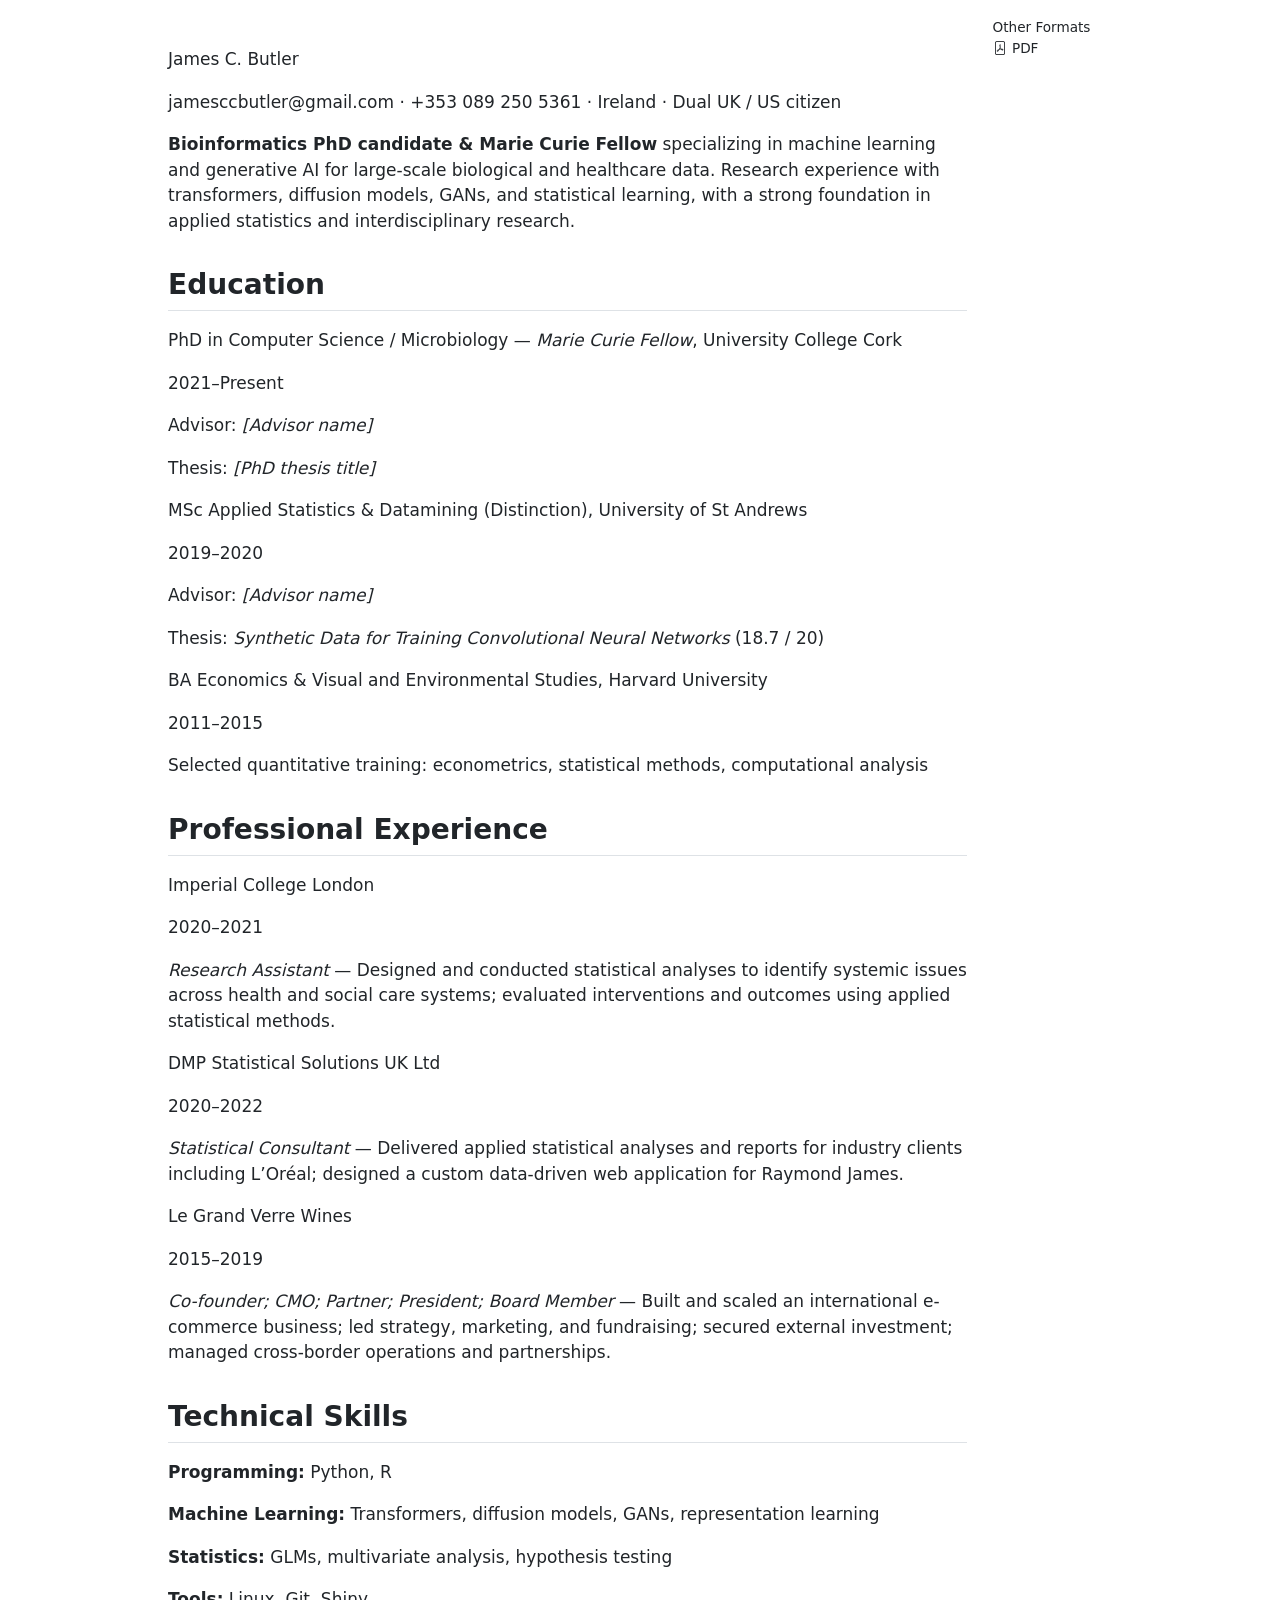
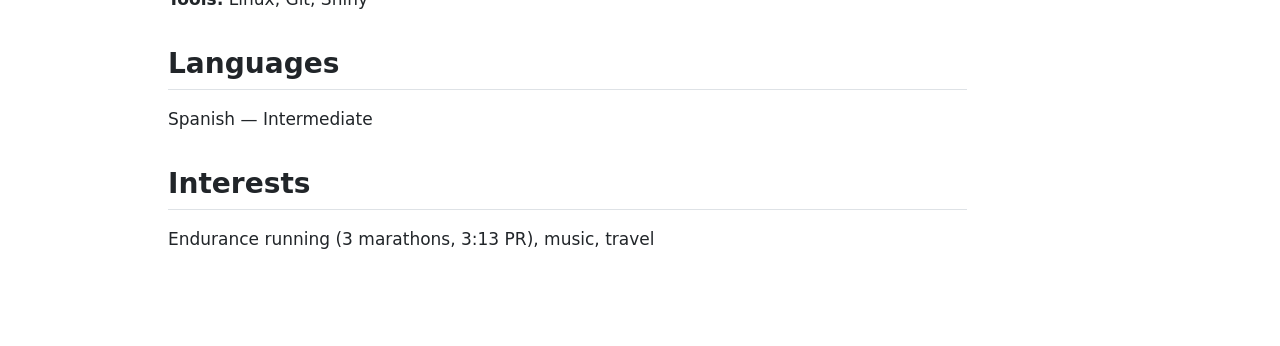
==== docs/cv-content.html @ 5588f9b8 "updatecv" ====
<!DOCTYPE html>
<html xmlns="http://www.w3.org/1999/xhtml" lang="en" xml:lang="en"><head>

<meta charset="utf-8">
<meta name="generator" content="quarto-1.8.25">

<meta name="viewport" content="width=device-width, initial-scale=1.0, user-scalable=yes">


<title>cv-content</title>
<style>
code{white-space: pre-wrap;}
span.smallcaps{font-variant: small-caps;}
div.columns{display: flex; gap: min(4vw, 1.5em);}
div.column{flex: auto; overflow-x: auto;}
div.hanging-indent{margin-left: 1.5em; text-indent: -1.5em;}
ul.task-list{list-style: none;}
ul.task-list li input[type="checkbox"] {
  width: 0.8em;
  margin: 0 0.8em 0.2em -1em; /* quarto-specific, see https://github.com/quarto-dev/quarto-cli/issues/4556 */ 
  vertical-align: middle;
}
</style>


<script src="site_libs/quarto-nav/quarto-nav.js"></script>
<script src="site_libs/clipboard/clipboard.min.js"></script>
<script src="site_libs/quarto-search/autocomplete.umd.js"></script>
<script src="site_libs/quarto-search/fuse.min.js"></script>
<script src="site_libs/quarto-search/quarto-search.js"></script>
<meta name="quarto:offset" content="./">
<script src="site_libs/quarto-html/quarto.js" type="module"></script>
<script src="site_libs/quarto-html/tabsets/tabsets.js" type="module"></script>
<script src="site_libs/quarto-html/axe/axe-check.js" type="module"></script>
<script src="site_libs/quarto-html/popper.min.js"></script>
<script src="site_libs/quarto-html/tippy.umd.min.js"></script>
<script src="site_libs/quarto-html/anchor.min.js"></script>
<link href="site_libs/quarto-html/tippy.css" rel="stylesheet">
<link href="site_libs/quarto-html/quarto-syntax-highlighting-7b89279ff1a6dce999919e0e67d4d9ec.css" rel="stylesheet" id="quarto-text-highlighting-styles">
<script src="site_libs/bootstrap/bootstrap.min.js"></script>
<link href="site_libs/bootstrap/bootstrap-icons.css" rel="stylesheet">
<link href="site_libs/bootstrap/bootstrap-ff63373b1067ca6f91cf1456aa1f00a2.min.css" rel="stylesheet" append-hash="true" id="quarto-bootstrap" data-mode="light">
<script id="quarto-search-options" type="application/json">{
  "location": "sidebar",
  "copy-button": false,
  "collapse-after": 3,
  "panel-placement": "start",
  "type": "textbox",
  "limit": 50,
  "keyboard-shortcut": [
    "f",
    "/",
    "s"
  ],
  "show-item-context": false,
  "language": {
    "search-no-results-text": "No results",
    "search-matching-documents-text": "matching documents",
    "search-copy-link-title": "Copy link to search",
    "search-hide-matches-text": "Hide additional matches",
    "search-more-match-text": "more match in this document",
    "search-more-matches-text": "more matches in this document",
    "search-clear-button-title": "Clear",
    "search-text-placeholder": "",
    "search-detached-cancel-button-title": "Cancel",
    "search-submit-button-title": "Submit",
    "search-label": "Search"
  }
}</script>


</head>

<body class="quarto-light">

<div id="quarto-search-results"></div>
<!-- content -->
<div id="quarto-content" class="quarto-container page-columns page-rows-contents page-layout-article">
<!-- sidebar -->
<!-- margin-sidebar -->
    <div id="quarto-margin-sidebar" class="sidebar margin-sidebar">
    <div class="quarto-alternate-formats"><h2>Other Formats</h2><ul><li><a href="cv-content.pdf"><i class="bi bi-file-pdf"></i>PDF</a></li></ul></div></div>
<!-- main -->
<main class="content" id="quarto-document-content"><header id="title-block-header" class="quarto-title-block"></header>




<div class="cv-name">
<p>James C. Butler</p>
</div>
<div class="cv-contact">
<p>jamesccbutler@gmail.com · +353 089 250 5361 · Ireland · Dual UK / US citizen</p>
</div>
<p><strong>Bioinformatics PhD candidate &amp; Marie Curie Fellow</strong> specializing in machine learning and generative AI for large-scale biological and healthcare data. Research experience with transformers, diffusion models, GANs, and statistical learning, with a strong foundation in applied statistics and interdisciplinary research.</p>
<section id="education" class="level2">
<h2 class="anchored" data-anchor-id="education">Education</h2>
<div class="cv-entry">
<div class="cv-line">
<div class="cv-left">
<p>PhD in Computer Science / Microbiology — <em>Marie Curie Fellow</em>, University College Cork</p>
</div>
<div class="cv-date">
<p>2021–Present</p>
</div>
</div>
<div class="cv-sub">
<p>Advisor: <em>[Advisor name]</em></p>
</div>
<div class="cv-sub">
<p>Thesis: <em>[PhD thesis title]</em></p>
</div>
</div>
<div class="cv-entry">
<div class="cv-line">
<div class="cv-left">
<p>MSc Applied Statistics &amp; Datamining (Distinction), University of St Andrews</p>
</div>
<div class="cv-date">
<p>2019–2020</p>
</div>
</div>
<div class="cv-sub">
<p>Advisor: <em>[Advisor name]</em></p>
</div>
<div class="cv-sub">
<p>Thesis: <em>Synthetic Data for Training Convolutional Neural Networks</em> (18.7 / 20)</p>
</div>
</div>
<div class="cv-entry">
<div class="cv-line">
<div class="cv-left">
<p>BA Economics &amp; Visual and Environmental Studies, Harvard University</p>
</div>
<div class="cv-date">
<p>2011–2015</p>
</div>
</div>
<div class="cv-sub">
<p>Selected quantitative training: econometrics, statistical methods, computational analysis</p>
</div>
</div>
</section>
<section id="professional-experience" class="level2">
<h2 class="anchored" data-anchor-id="professional-experience">Professional Experience</h2>
<div class="cv-entry">
<div class="cv-line">
<div class="cv-left">
<p>Imperial College London</p>
</div>
<div class="cv-date">
<p>2020–2021</p>
</div>
</div>
<div class="cv-sub">
<p><em>Research Assistant</em> — Designed and conducted statistical analyses to identify systemic issues across health and social care systems; evaluated interventions and outcomes using applied statistical methods.</p>
</div>
</div>
<div class="cv-entry">
<div class="cv-line">
<div class="cv-left">
<p>DMP Statistical Solutions UK Ltd</p>
</div>
<div class="cv-date">
<p>2020–2022</p>
</div>
</div>
<div class="cv-sub">
<p><em>Statistical Consultant</em> — Delivered applied statistical analyses and reports for industry clients including L’Oréal; designed a custom data-driven web application for Raymond James.</p>
</div>
</div>
<div class="cv-entry">
<div class="cv-line">
<div class="cv-left">
<p>Le Grand Verre Wines</p>
</div>
<div class="cv-date">
<p>2015–2019</p>
</div>
</div>
<div class="cv-sub">
<p><em>Co-founder; CMO; Partner; President; Board Member</em> — Built and scaled an international e-commerce business; led strategy, marketing, and fundraising; secured external investment; managed cross-border operations and partnerships.</p>
</div>
</div>
</section>
<section id="technical-skills" class="level2">
<h2 class="anchored" data-anchor-id="technical-skills">Technical Skills</h2>
<div class="cv-sub">
<p><strong>Programming:</strong> Python, R</p>
</div>
<div class="cv-sub">
<p><strong>Machine Learning:</strong> Transformers, diffusion models, GANs, representation learning</p>
</div>
<div class="cv-sub">
<p><strong>Statistics:</strong> GLMs, multivariate analysis, hypothesis testing</p>
</div>
<div class="cv-sub">
<p><strong>Tools:</strong> Linux, Git, Shiny</p>
</div>
</section>
<section id="languages" class="level2">
<h2 class="anchored" data-anchor-id="languages">Languages</h2>
<div class="cv-sub">
<p>Spanish — Intermediate</p>
</div>
</section>
<section id="interests" class="level2">
<h2 class="anchored" data-anchor-id="interests">Interests</h2>
<div class="cv-sub">
<p>Endurance running (3 marathons, 3:13 PR), music, travel</p>
</div>


</section>

</main> <!-- /main -->
<script id="quarto-html-after-body" type="application/javascript">
  window.document.addEventListener("DOMContentLoaded", function (event) {
    const icon = "";
    const anchorJS = new window.AnchorJS();
    anchorJS.options = {
      placement: 'right',
      icon: icon
    };
    anchorJS.add('.anchored');
    const isCodeAnnotation = (el) => {
      for (const clz of el.classList) {
        if (clz.startsWith('code-annotation-')) {                     
          return true;
        }
      }
      return false;
    }
    const onCopySuccess = function(e) {
      // button target
      const button = e.trigger;
      // don't keep focus
      button.blur();
      // flash "checked"
      button.classList.add('code-copy-button-checked');
      var currentTitle = button.getAttribute("title");
      button.setAttribute("title", "Copied!");
      let tooltip;
      if (window.bootstrap) {
        button.setAttribute("data-bs-toggle", "tooltip");
        button.setAttribute("data-bs-placement", "left");
        button.setAttribute("data-bs-title", "Copied!");
        tooltip = new bootstrap.Tooltip(button, 
          { trigger: "manual", 
            customClass: "code-copy-button-tooltip",
            offset: [0, -8]});
        tooltip.show();    
      }
      setTimeout(function() {
        if (tooltip) {
          tooltip.hide();
          button.removeAttribute("data-bs-title");
          button.removeAttribute("data-bs-toggle");
          button.removeAttribute("data-bs-placement");
        }
        button.setAttribute("title", currentTitle);
        button.classList.remove('code-copy-button-checked');
      }, 1000);
      // clear code selection
      e.clearSelection();
    }
    const getTextToCopy = function(trigger) {
      const outerScaffold = trigger.parentElement.cloneNode(true);
      const codeEl = outerScaffold.querySelector('code');
      for (const childEl of codeEl.children) {
        if (isCodeAnnotation(childEl)) {
          childEl.remove();
        }
      }
      return codeEl.innerText;
    }
    const clipboard = new window.ClipboardJS('.code-copy-button:not([data-in-quarto-modal])', {
      text: getTextToCopy
    });
    clipboard.on('success', onCopySuccess);
    if (window.document.getElementById('quarto-embedded-source-code-modal')) {
      const clipboardModal = new window.ClipboardJS('.code-copy-button[data-in-quarto-modal]', {
        text: getTextToCopy,
        container: window.document.getElementById('quarto-embedded-source-code-modal')
      });
      clipboardModal.on('success', onCopySuccess);
    }
      var localhostRegex = new RegExp(/^(?:http|https):\/\/localhost\:?[0-9]*\//);
      var mailtoRegex = new RegExp(/^mailto:/);
        var filterRegex = new RegExp('/' + window.location.host + '/');
      var isInternal = (href) => {
          return filterRegex.test(href) || localhostRegex.test(href) || mailtoRegex.test(href);
      }
      // Inspect non-navigation links and adorn them if external
     var links = window.document.querySelectorAll('a[href]:not(.nav-link):not(.navbar-brand):not(.toc-action):not(.sidebar-link):not(.sidebar-item-toggle):not(.pagination-link):not(.no-external):not([aria-hidden]):not(.dropdown-item):not(.quarto-navigation-tool):not(.about-link)');
      for (var i=0; i<links.length; i++) {
        const link = links[i];
        if (!isInternal(link.href)) {
          // undo the damage that might have been done by quarto-nav.js in the case of
          // links that we want to consider external
          if (link.dataset.originalHref !== undefined) {
            link.href = link.dataset.originalHref;
          }
        }
      }
    function tippyHover(el, contentFn, onTriggerFn, onUntriggerFn) {
      const config = {
        allowHTML: true,
        maxWidth: 500,
        delay: 100,
        arrow: false,
        appendTo: function(el) {
            return el.parentElement;
        },
        interactive: true,
        interactiveBorder: 10,
        theme: 'quarto',
        placement: 'bottom-start',
      };
      if (contentFn) {
        config.content = contentFn;
      }
      if (onTriggerFn) {
        config.onTrigger = onTriggerFn;
      }
      if (onUntriggerFn) {
        config.onUntrigger = onUntriggerFn;
      }
      window.tippy(el, config); 
    }
    const noterefs = window.document.querySelectorAll('a[role="doc-noteref"]');
    for (var i=0; i<noterefs.length; i++) {
      const ref = noterefs[i];
      tippyHover(ref, function() {
        // use id or data attribute instead here
        let href = ref.getAttribute('data-footnote-href') || ref.getAttribute('href');
        try { href = new URL(href).hash; } catch {}
        const id = href.replace(/^#\/?/, "");
        const note = window.document.getElementById(id);
        if (note) {
          return note.innerHTML;
        } else {
          return "";
        }
      });
    }
    const xrefs = window.document.querySelectorAll('a.quarto-xref');
    const processXRef = (id, note) => {
      // Strip column container classes
      const stripColumnClz = (el) => {
        el.classList.remove("page-full", "page-columns");
        if (el.children) {
          for (const child of el.children) {
            stripColumnClz(child);
          }
        }
      }
      stripColumnClz(note)
      if (id === null || id.startsWith('sec-')) {
        // Special case sections, only their first couple elements
        const container = document.createElement("div");
        if (note.children && note.children.length > 2) {
          container.appendChild(note.children[0].cloneNode(true));
          for (let i = 1; i < note.children.length; i++) {
            const child = note.children[i];
            if (child.tagName === "P" && child.innerText === "") {
              continue;
            } else {
              container.appendChild(child.cloneNode(true));
              break;
            }
          }
          if (window.Quarto?.typesetMath) {
            window.Quarto.typesetMath(container);
          }
          return container.innerHTML
        } else {
          if (window.Quarto?.typesetMath) {
            window.Quarto.typesetMath(note);
          }
          return note.innerHTML;
        }
      } else {
        // Remove any anchor links if they are present
        const anchorLink = note.querySelector('a.anchorjs-link');
        if (anchorLink) {
          anchorLink.remove();
        }
        if (window.Quarto?.typesetMath) {
          window.Quarto.typesetMath(note);
        }
        if (note.classList.contains("callout")) {
          return note.outerHTML;
        } else {
          return note.innerHTML;
        }
      }
    }
    for (var i=0; i<xrefs.length; i++) {
      const xref = xrefs[i];
      tippyHover(xref, undefined, function(instance) {
        instance.disable();
        let url = xref.getAttribute('href');
        let hash = undefined; 
        if (url.startsWith('#')) {
          hash = url;
        } else {
          try { hash = new URL(url).hash; } catch {}
        }
        if (hash) {
          const id = hash.replace(/^#\/?/, "");
          const note = window.document.getElementById(id);
          if (note !== null) {
            try {
              const html = processXRef(id, note.cloneNode(true));
              instance.setContent(html);
            } finally {
              instance.enable();
              instance.show();
            }
          } else {
            // See if we can fetch this
            fetch(url.split('#')[0])
            .then(res => res.text())
            .then(html => {
              const parser = new DOMParser();
              const htmlDoc = parser.parseFromString(html, "text/html");
              const note = htmlDoc.getElementById(id);
              if (note !== null) {
                const html = processXRef(id, note);
                instance.setContent(html);
              } 
            }).finally(() => {
              instance.enable();
              instance.show();
            });
          }
        } else {
          // See if we can fetch a full url (with no hash to target)
          // This is a special case and we should probably do some content thinning / targeting
          fetch(url)
          .then(res => res.text())
          .then(html => {
            const parser = new DOMParser();
            const htmlDoc = parser.parseFromString(html, "text/html");
            const note = htmlDoc.querySelector('main.content');
            if (note !== null) {
              // This should only happen for chapter cross references
              // (since there is no id in the URL)
              // remove the first header
              if (note.children.length > 0 && note.children[0].tagName === "HEADER") {
                note.children[0].remove();
              }
              const html = processXRef(null, note);
              instance.setContent(html);
            } 
          }).finally(() => {
            instance.enable();
            instance.show();
          });
        }
      }, function(instance) {
      });
    }
        let selectedAnnoteEl;
        const selectorForAnnotation = ( cell, annotation) => {
          let cellAttr = 'data-code-cell="' + cell + '"';
          let lineAttr = 'data-code-annotation="' +  annotation + '"';
          const selector = 'span[' + cellAttr + '][' + lineAttr + ']';
          return selector;
        }
        const selectCodeLines = (annoteEl) => {
          const doc = window.document;
          const targetCell = annoteEl.getAttribute("data-target-cell");
          const targetAnnotation = annoteEl.getAttribute("data-target-annotation");
          const annoteSpan = window.document.querySelector(selectorForAnnotation(targetCell, targetAnnotation));
          const lines = annoteSpan.getAttribute("data-code-lines").split(",");
          const lineIds = lines.map((line) => {
            return targetCell + "-" + line;
          })
          let top = null;
          let height = null;
          let parent = null;
          if (lineIds.length > 0) {
              //compute the position of the single el (top and bottom and make a div)
              const el = window.document.getElementById(lineIds[0]);
              top = el.offsetTop;
              height = el.offsetHeight;
              parent = el.parentElement.parentElement;
            if (lineIds.length > 1) {
              const lastEl = window.document.getElementById(lineIds[lineIds.length - 1]);
              const bottom = lastEl.offsetTop + lastEl.offsetHeight;
              height = bottom - top;
            }
            if (top !== null && height !== null && parent !== null) {
              // cook up a div (if necessary) and position it 
              let div = window.document.getElementById("code-annotation-line-highlight");
              if (div === null) {
                div = window.document.createElement("div");
                div.setAttribute("id", "code-annotation-line-highlight");
                div.style.position = 'absolute';
                parent.appendChild(div);
              }
              div.style.top = top - 2 + "px";
              div.style.height = height + 4 + "px";
              div.style.left = 0;
              let gutterDiv = window.document.getElementById("code-annotation-line-highlight-gutter");
              if (gutterDiv === null) {
                gutterDiv = window.document.createElement("div");
                gutterDiv.setAttribute("id", "code-annotation-line-highlight-gutter");
                gutterDiv.style.position = 'absolute';
                const codeCell = window.document.getElementById(targetCell);
                const gutter = codeCell.querySelector('.code-annotation-gutter');
                gutter.appendChild(gutterDiv);
              }
              gutterDiv.style.top = top - 2 + "px";
              gutterDiv.style.height = height + 4 + "px";
            }
            selectedAnnoteEl = annoteEl;
          }
        };
        const unselectCodeLines = () => {
          const elementsIds = ["code-annotation-line-highlight", "code-annotation-line-highlight-gutter"];
          elementsIds.forEach((elId) => {
            const div = window.document.getElementById(elId);
            if (div) {
              div.remove();
            }
          });
          selectedAnnoteEl = undefined;
        };
          // Handle positioning of the toggle
      window.addEventListener(
        "resize",
        throttle(() => {
          elRect = undefined;
          if (selectedAnnoteEl) {
            selectCodeLines(selectedAnnoteEl);
          }
        }, 10)
      );
      function throttle(fn, ms) {
      let throttle = false;
      let timer;
        return (...args) => {
          if(!throttle) { // first call gets through
              fn.apply(this, args);
              throttle = true;
          } else { // all the others get throttled
              if(timer) clearTimeout(timer); // cancel #2
              timer = setTimeout(() => {
                fn.apply(this, args);
                timer = throttle = false;
              }, ms);
          }
        };
      }
        // Attach click handler to the DT
        const annoteDls = window.document.querySelectorAll('dt[data-target-cell]');
        for (const annoteDlNode of annoteDls) {
          annoteDlNode.addEventListener('click', (event) => {
            const clickedEl = event.target;
            if (clickedEl !== selectedAnnoteEl) {
              unselectCodeLines();
              const activeEl = window.document.querySelector('dt[data-target-cell].code-annotation-active');
              if (activeEl) {
                activeEl.classList.remove('code-annotation-active');
              }
              selectCodeLines(clickedEl);
              clickedEl.classList.add('code-annotation-active');
            } else {
              // Unselect the line
              unselectCodeLines();
              clickedEl.classList.remove('code-annotation-active');
            }
          });
        }
    const findCites = (el) => {
      const parentEl = el.parentElement;
      if (parentEl) {
        const cites = parentEl.dataset.cites;
        if (cites) {
          return {
            el,
            cites: cites.split(' ')
          };
        } else {
          return findCites(el.parentElement)
        }
      } else {
        return undefined;
      }
    };
    var bibliorefs = window.document.querySelectorAll('a[role="doc-biblioref"]');
    for (var i=0; i<bibliorefs.length; i++) {
      const ref = bibliorefs[i];
      const citeInfo = findCites(ref);
      if (citeInfo) {
        tippyHover(citeInfo.el, function() {
          var popup = window.document.createElement('div');
          citeInfo.cites.forEach(function(cite) {
            var citeDiv = window.document.createElement('div');
            citeDiv.classList.add('hanging-indent');
            citeDiv.classList.add('csl-entry');
            var biblioDiv = window.document.getElementById('ref-' + cite);
            if (biblioDiv) {
              citeDiv.innerHTML = biblioDiv.innerHTML;
            }
            popup.appendChild(citeDiv);
          });
          return popup.innerHTML;
        });
      }
    }
  });
  </script>
</div> <!-- /content -->




</body></html>
---- docs/site_libs/quarto-html/tippy.css ----
.tippy-box[data-animation=fade][data-state=hidden]{opacity:0}[data-tippy-root]{max-width:calc(100vw - 10px)}.tippy-box{position:relative;background-color:#333;color:#fff;border-radius:4px;font-size:14px;line-height:1.4;white-space:normal;outline:0;transition-property:transform,visibility,opacity}.tippy-box[data-placement^=top]>.tippy-arrow{bottom:0}.tippy-box[data-placement^=top]>.tippy-arrow:before{bottom:-7px;left:0;border-width:8px 8px 0;border-top-color:initial;transform-origin:center top}.tippy-box[data-placement^=bottom]>.tippy-arrow{top:0}.tippy-box[data-placement^=bottom]>.tippy-arrow:before{top:-7px;left:0;border-width:0 8px 8px;border-bottom-color:initial;transform-origin:center bottom}.tippy-box[data-placement^=left]>.tippy-arrow{right:0}.tippy-box[data-placement^=left]>.tippy-arrow:before{border-width:8px 0 8px 8px;border-left-color:initial;right:-7px;transform-origin:center left}.tippy-box[data-placement^=right]>.tippy-arrow{left:0}.tippy-box[data-placement^=right]>.tippy-arrow:before{left:-7px;border-width:8px 8px 8px 0;border-right-color:initial;transform-origin:center right}.tippy-box[data-inertia][data-state=visible]{transition-timing-function:cubic-bezier(.54,1.5,.38,1.11)}.tippy-arrow{width:16px;height:16px;color:#333}.tippy-arrow:before{content:"";position:absolute;border-color:transparent;border-style:solid}.tippy-content{position:relative;padding:5px 9px;z-index:1}
---- docs/site_libs/quarto-html/quarto-syntax-highlighting-7b89279ff1a6dce999919e0e67d4d9ec.css ----
/* quarto syntax highlight colors */
:root {
  --quarto-hl-ot-color: #003B4F;
  --quarto-hl-at-color: #657422;
  --quarto-hl-ss-color: #20794D;
  --quarto-hl-an-color: #5E5E5E;
  --quarto-hl-fu-color: #4758AB;
  --quarto-hl-st-color: #20794D;
  --quarto-hl-cf-color: #003B4F;
  --quarto-hl-op-color: #5E5E5E;
  --quarto-hl-er-color: #AD0000;
  --quarto-hl-bn-color: #AD0000;
  --quarto-hl-al-color: #AD0000;
  --quarto-hl-va-color: #111111;
  --quarto-hl-bu-color: inherit;
  --quarto-hl-ex-color: inherit;
  --quarto-hl-pp-color: #AD0000;
  --quarto-hl-in-color: #5E5E5E;
  --quarto-hl-vs-color: #20794D;
  --quarto-hl-wa-color: #5E5E5E;
  --quarto-hl-do-color: #5E5E5E;
  --quarto-hl-im-color: #00769E;
  --quarto-hl-ch-color: #20794D;
  --quarto-hl-dt-color: #AD0000;
  --quarto-hl-fl-color: #AD0000;
  --quarto-hl-co-color: #5E5E5E;
  --quarto-hl-cv-color: #5E5E5E;
  --quarto-hl-cn-color: #8f5902;
  --quarto-hl-sc-color: #5E5E5E;
  --quarto-hl-dv-color: #AD0000;
  --quarto-hl-kw-color: #003B4F;
}

/* other quarto variables */
:root {
  --quarto-font-monospace: SFMono-Regular, Menlo, Monaco, Consolas, "Liberation Mono", "Courier New", monospace;
}

/* syntax highlight based on Pandoc's rules */
pre > code.sourceCode > span {
  color: #003B4F;
}

code.sourceCode > span {
  color: #003B4F;
}

div.sourceCode,
div.sourceCode pre.sourceCode {
  color: #003B4F;
}

/* Normal */
code span {
  color: #003B4F;
}

/* Alert */
code span.al {
  color: #AD0000;
  font-style: inherit;
}

/* Annotation */
code span.an {
  color: #5E5E5E;
  font-style: inherit;
}

/* Attribute */
code span.at {
  color: #657422;
  font-style: inherit;
}

/* BaseN */
code span.bn {
  color: #AD0000;
  font-style: inherit;
}

/* BuiltIn */
code span.bu {
  font-style: inherit;
}

/* ControlFlow */
code span.cf {
  color: #003B4F;
  font-weight: bold;
  font-style: inherit;
}

/* Char */
code span.ch {
  color: #20794D;
  font-style: inherit;
}

/* Constant */
code span.cn {
  color: #8f5902;
  font-style: inherit;
}

/* Comment */
code span.co {
  color: #5E5E5E;
  font-style: inherit;
}

/* CommentVar */
code span.cv {
  color: #5E5E5E;
  font-style: italic;
}

/* Documentation */
code span.do {
  color: #5E5E5E;
  font-style: italic;
}

/* DataType */
code span.dt {
  color: #AD0000;
  font-style: inherit;
}

/* DecVal */
code span.dv {
  color: #AD0000;
  font-style: inherit;
}

/* Error */
code span.er {
  color: #AD0000;
  font-style: inherit;
}

/* Extension */
code span.ex {
  font-style: inherit;
}

/* Float */
code span.fl {
  color: #AD0000;
  font-style: inherit;
}

/* Function */
code span.fu {
  color: #4758AB;
  font-style: inherit;
}

/* Import */
code span.im {
  color: #00769E;
  font-style: inherit;
}

/* Information */
code span.in {
  color: #5E5E5E;
  font-style: inherit;
}

/* Keyword */
code span.kw {
  color: #003B4F;
  font-weight: bold;
  font-style: inherit;
}

/* Operator */
code span.op {
  color: #5E5E5E;
  font-style: inherit;
}

/* Other */
code span.ot {
  color: #003B4F;
  font-style: inherit;
}

/* Preprocessor */
code span.pp {
  color: #AD0000;
  font-style: inherit;
}

/* SpecialChar */
code span.sc {
  color: #5E5E5E;
  font-style: inherit;
}

/* SpecialString */
code span.ss {
  color: #20794D;
  font-style: inherit;
}

/* String */
code span.st {
  color: #20794D;
  font-style: inherit;
}

/* Variable */
code span.va {
  color: #111111;
  font-style: inherit;
}

/* VerbatimString */
code span.vs {
  color: #20794D;
  font-style: inherit;
}

/* Warning */
code span.wa {
  color: #5E5E5E;
  font-style: italic;
}

.prevent-inlining {
  content: "</";
}

/*# sourceMappingURL=3944bc705cfaf4c80e56f77c5205168a.css.map */
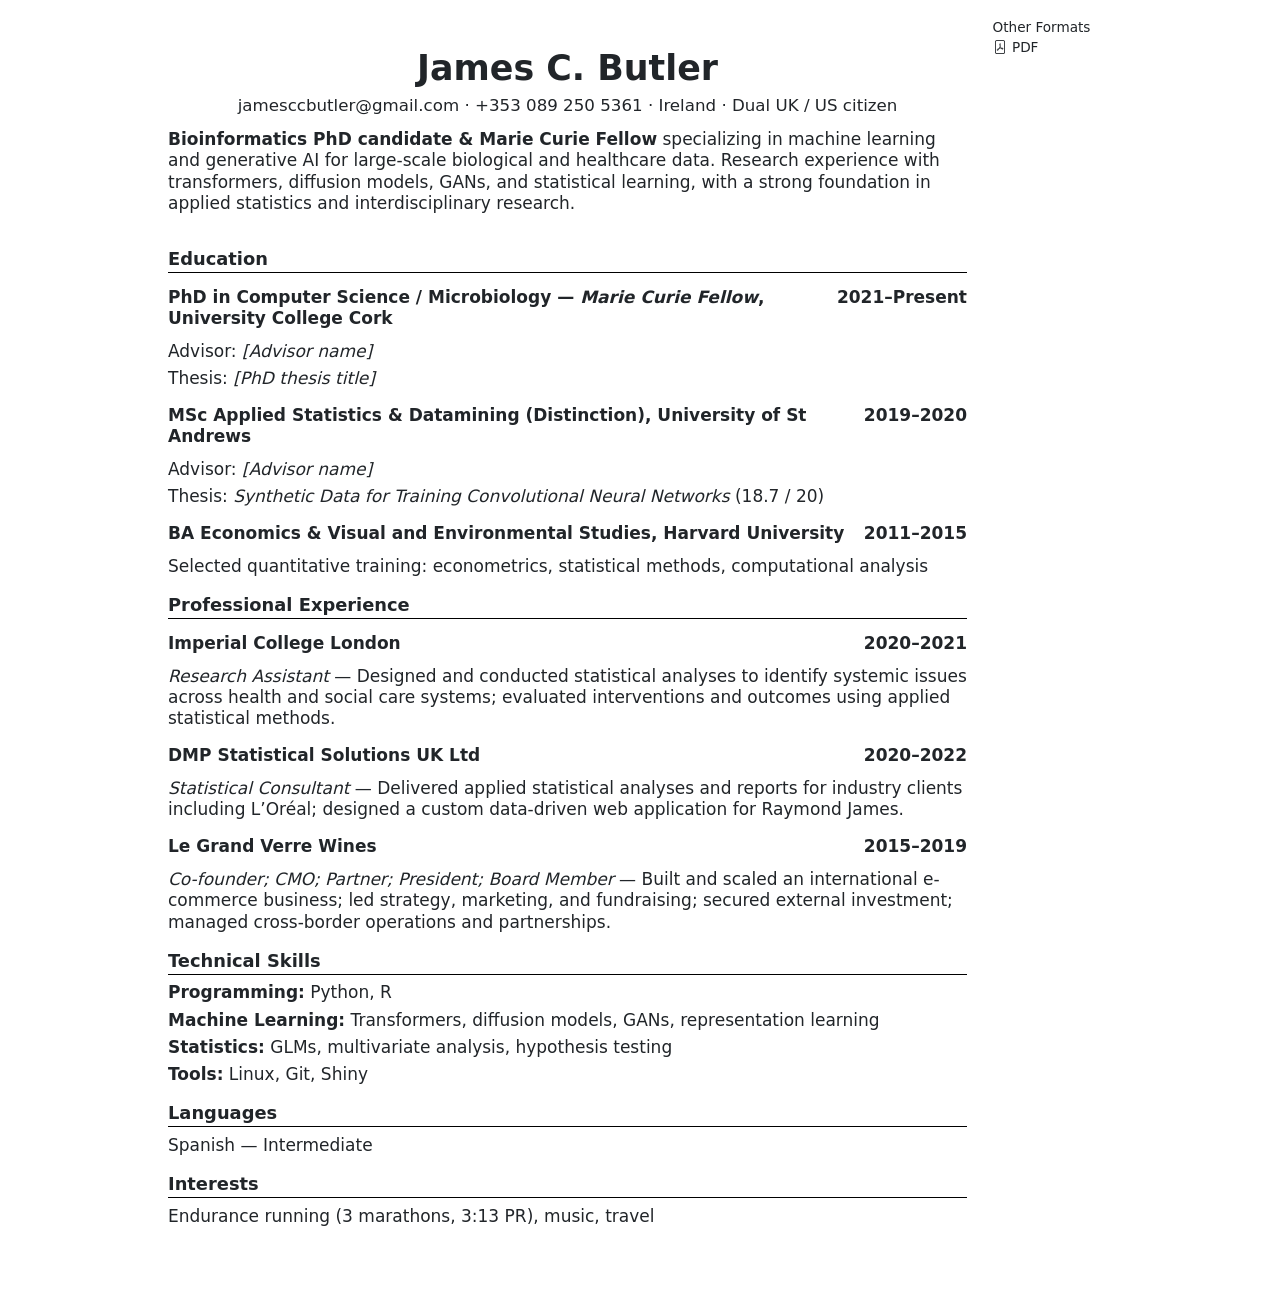
==== commit 2a19d308: "updatecv" ====
--- a/docs/cv-content.html
+++ b/docs/cv-content.html
@@ -69,6 +69,7 @@
 }</script>
 
 
+<link rel="stylesheet" href="styles.css">
 </head>
 
 <body class="quarto-light">
--- a/docs/styles.css
+++ b/docs/styles.css
@@ -0,0 +1,55 @@
+body {
+  line-height: 1.25;
+}
+
+p {
+  margin: 0.35rem 0;
+}
+
+.cv-name {
+  text-align: center;
+  font-size: 2.05em;
+  font-weight: 700;
+  margin: 0.2rem 0 0.2rem 0;
+}
+
+.cv-contact {
+  text-align: center;
+  font-size: 0.98em;
+  white-space: nowrap;
+  margin: 0 0 0.7rem 0;
+}
+
+h2 {
+  position: relative;
+  font-size: 1.05rem;
+  font-weight: 700;
+  margin: 1rem 0 0.45rem 0;
+  padding-bottom: 0.15rem;
+  border-bottom: 1px solid #000;
+}
+
+.cv-entry {
+  margin: 0.35rem 0 0.55rem 0;
+}
+
+.cv-line {
+  display: grid;
+  grid-template-columns: 1fr max-content;
+  column-gap: 1rem;
+  align-items: baseline;
+}
+
+.cv-left {
+  font-weight: 700;
+}
+
+.cv-date {
+  font-weight: 700;
+  text-align: right;
+  white-space: nowrap;
+}
+
+.cv-sub {
+  margin-top: 0.08rem;
+}
